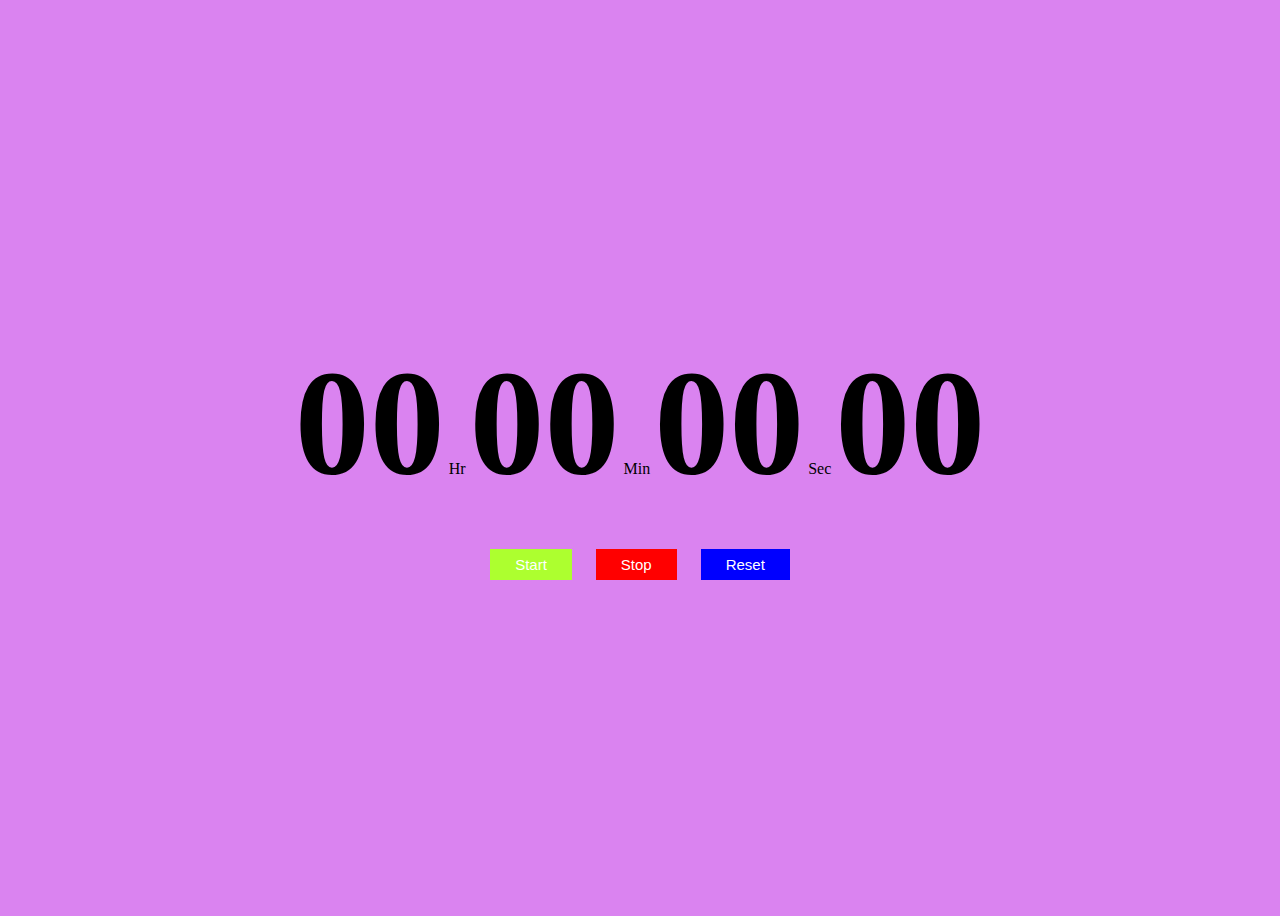
==== index.html @ dd341dd4 "stop watch" ====
<!DOCTYPE html>
<html lang="en">
<head>
    <meta charset="UTF-8">
    <meta name="viewport" content="width=device-width, initial-scale=1.0">
    <title>Stop Watch</title>
    <link rel="stylesheet" href="style.css">
</head>
<body>
<div id="container">
    <div id="time" ;>
<span class="digit" id="hr">00</span>
<span class="text">Hr</span>
<span class="digit" id="min">00</span>
<span class="text">Min</span>
<span class="digit" id="sec">00</span>
<span class="text">Sec</span>
<span class="digit" id="count">00</span>
    </div>
    <div id="btn-container">
<button class="btn" id="start" onclick="start()">Start</button>
<button class="btn" id="stop" onclick="stop()">Stop</button>
<button class="btn" id="reset" onclick="reset()">Reset</button>
    </div>
</div>

    <script src="script.js"></script>
</body>
</html>
---- style.css ----
body{
    background-color: rgb(218, 131, 240);
    display: flex;
    justify-content: center;
    align-items: center;
    height: 100vh;
}
.digit{
    font-size: 150px;
    font-weight: bold;
}
.txt{
    font-size: 40px;
    font-weight: bold;
}
#btn-container{
    text-align: center;
    margin-top: 40px;
}
.btn{
    padding: 7px 25px;
    margin: 0px 10px;
    font-size: 15px;
    color: white;
    border: 0px;
    cursor: pointer;
}
#start{
    background-color: greenyellow;
}
#stop{
    background-color: rgb(255, 0, 0);
}
#reset{
    background-color: blue;
}
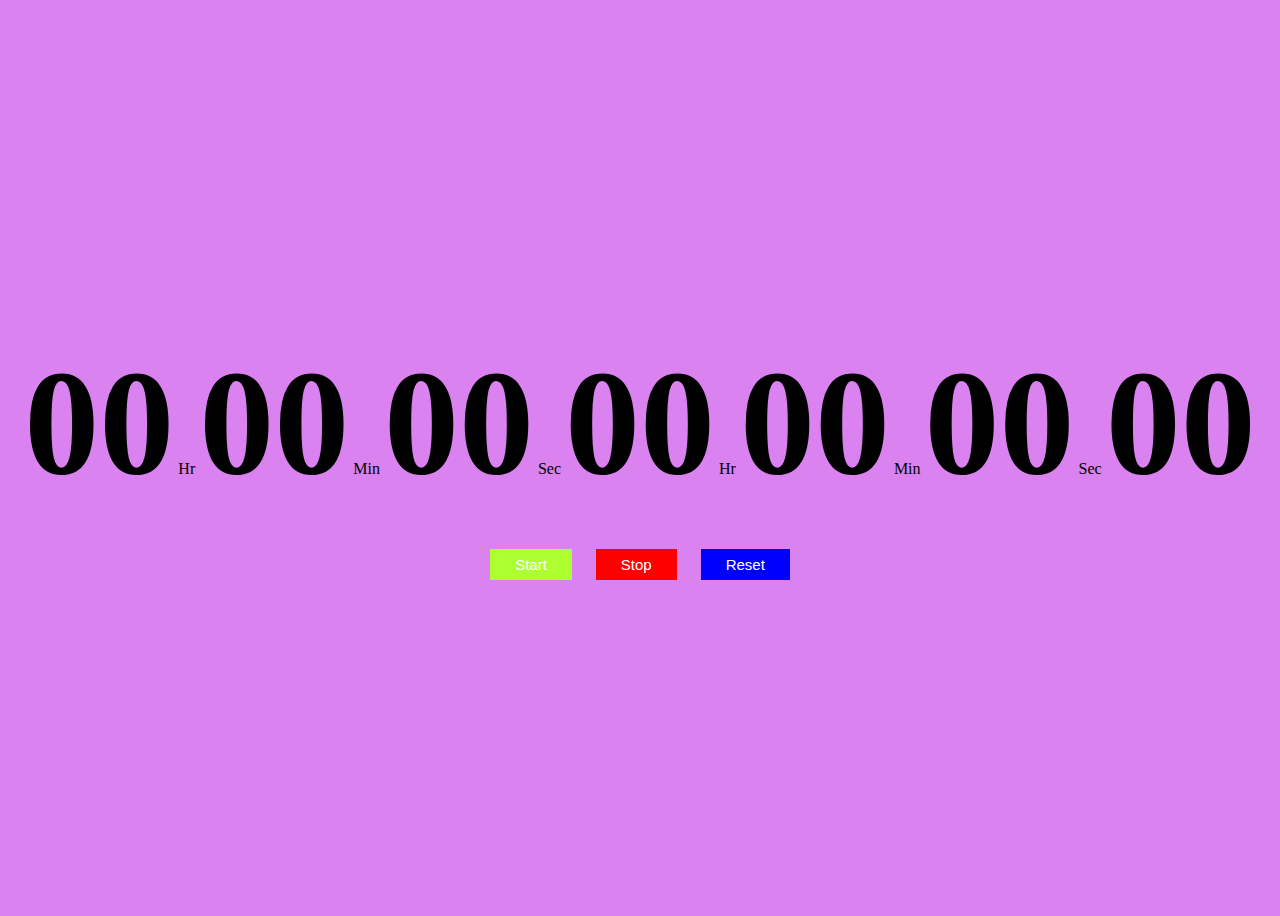
==== commit 5ae036f8: "stop watch ad form html" ====
--- a/index.html
+++ b/index.html
@@ -16,6 +16,13 @@
 <span class="digit" id="sec">00</span>
 <span class="text">Sec</span>
 <span class="digit" id="count">00</span>
+<!-- add rough span linwes  -->
+<span class="text">Hr</span>
+<span class="digit" id="min">00</span>
+<span class="text">Min</span>
+<span class="digit" id="sec">00</span>
+<span class="text">Sec</span>
+<span class="digit" id="count">00</span>
     </div>
     <div id="btn-container">
 <button class="btn" id="start" onclick="start()">Start</button>
